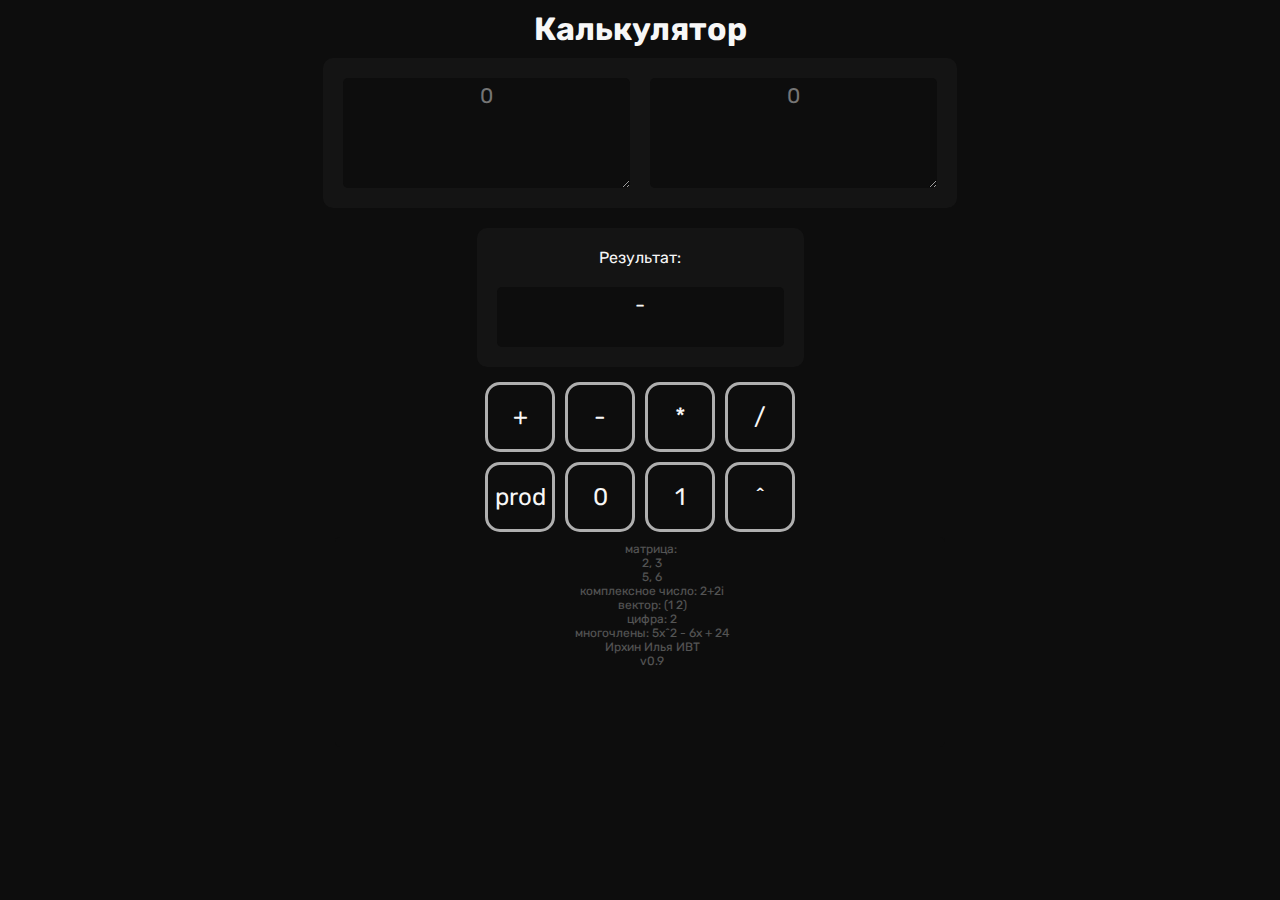
==== CalculatorV2/index.html @ 2df02c7e "new" ====
<!DOCTYPE html>
<html lang="ru">
<head>
    <meta charset="UTF-8">
    <meta name="viewport" content="width=device-width, initial-scale=1.0">
    <link href="css/style.css" rel="stylesheet">
    <title>Калькулятор</title>
</head>
<body>

    <script src="js/Template.js"></script>
    <script src="js/Component.js"></script>

    <script src="js/components/calculators/types/Complex.js"></script>
    <script src="js/components/calculators/types/Vector.js"></script>
    <script src="js/components/calculators/types/Matrix.js"></script>

    <script src="js/components/calculators/RealCalculator.js"></script>
    <script src="js/components/calculators/ComplexCalculator.js"></script>
    <script src="js/components/calculators/VectorCalculator.js"></script>
    <script src="js/components/calculators/MatrixCalculator.js"></script>
    <script src="js/components/calculators/Calculator.js"></script>

    <script src="js/components/calculators/types/Member.js"></script>
    <script src="js/components/calculators/types/Polynomial.js"></script>
    <script src="js/components/calculators/PolynomialCalculator.js"></script>

    <script src="js/components/calculatorTemplate.js"></script>
    <script src="js/components/CalculatorComponent.js"></script>

    <script src="js/components/app/AppComponent.js"></script>

    <script src="js/index.js"></script>
</body>
</html>
---- CalculatorV2/css/style.css ----
@import "components/font.css";


@import "components/textarea.css";
@import "components/calcBtns.css";

@import "components/calculator.css";

@import "components/inputContainer.css";
@import "components/outputContainer.css";
@import "components/operandsContainer.css";

.hide {
    display: none;
}
.disabled {
    opacity: .4 !important; 
    cursor: auto !important;
}

* {
    margin: 0;
    padding: 0;
    user-select: none;
}

#app {
    max-width: 100%;
    margin: auto;
    text-align: center;
}

body {
    background-color: #0d0d0d;
    color: #f7f7f7;
    font-family: "Rubik", serif;
}


body {
    margin: 10px;
    display: flex;
    justify-content: center;
    flex-direction: column;
}

.info {
    font-size: 12px;
    opacity: .3;
    resize: none;
    width: 600px !important;
    height: 200px;
    overflow: hidden;
}
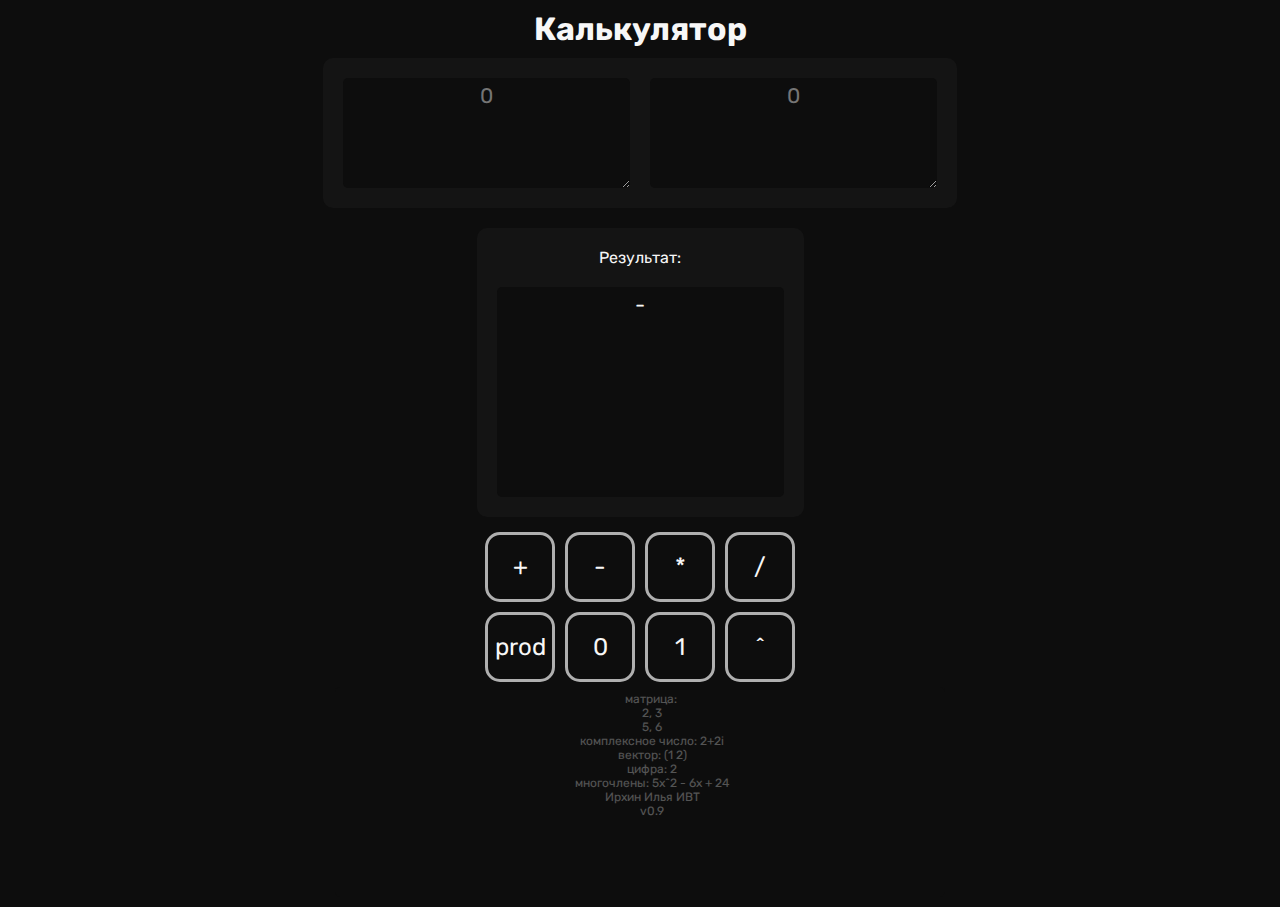
==== commit 45d5f8b8: "new" ====
--- a/CalculatorV2/index.html
+++ b/CalculatorV2/index.html
@@ -3,33 +3,56 @@
 <head>
     <meta charset="UTF-8">
     <meta name="viewport" content="width=device-width, initial-scale=1.0">
-    <link href="css/style.css" rel="stylesheet">
     <title>Калькулятор</title>
+    <link rel="stylesheet" href="css/style.css">
 </head>
 <body>
+    <div id="app">
+        <div class="header">
+            <h1>Калькулятор</h1>
+        </div>
+        <div class="getValueInputs">
+            <textarea class="input" placeholder="0" id="areaA"></textarea>
+            <textarea class="input" placeholder="0" id="areaB"></textarea>
+        </div>
 
-    <script src="js/Template.js"></script>
-    <script src="js/Component.js"></script>
-
+        <div class="results">
+            <p>Результат:</p>
+            <textarea  class="resultNumber" id="areaC" disabled>-</textarea>
+        </div>
+    <div class="operandsContainer">
+        <button class="operands btn operand" data-operand="add"> + </button>
+        <button class="operands btn operand" data-operand="sub"> - </button>
+        <button class="operands btn operand" data-operand="mult"> * </button>
+        <button class="operands btn operand" data-operand="div"> / </button>
+        <button class="operands btn operand" data-operand="prod">prod</button>
+        <button class="operands btn operand" data-operand="zero"> 0 </button>
+        <button class="operands btn operand" data-operand="one"> 1 </button>
+        <button class="operands btn operand" data-operand="pow"> ^ </button>
+    </div>
+    <textarea class="info" disabled>
+        матрица: 
+        2, 3
+        5, 6
+        комплексное число: 2+2i
+        вектор: (1 2)
+        цифра: 2
+        многочлены: 5x^2 - 6x + 24
+        Ирхин Илья ИВТ
+        v0.9
+    </textarea>
+    </div>
     <script src="js/components/calculators/types/Complex.js"></script>
     <script src="js/components/calculators/types/Vector.js"></script>
     <script src="js/components/calculators/types/Matrix.js"></script>
-
     <script src="js/components/calculators/RealCalculator.js"></script>
     <script src="js/components/calculators/ComplexCalculator.js"></script>
     <script src="js/components/calculators/VectorCalculator.js"></script>
     <script src="js/components/calculators/MatrixCalculator.js"></script>
     <script src="js/components/calculators/Calculator.js"></script>
-
     <script src="js/components/calculators/types/Member.js"></script>
     <script src="js/components/calculators/types/Polynomial.js"></script>
     <script src="js/components/calculators/PolynomialCalculator.js"></script>
-
-    <script src="js/components/calculatorTemplate.js"></script>
-    <script src="js/components/CalculatorComponent.js"></script>
-
-    <script src="js/components/app/AppComponent.js"></script>
-
     <script src="js/index.js"></script>
 </body>
 </html>--- a/CalculatorV2/css/style.css
+++ b/CalculatorV2/css/style.css
@@ -25,9 +25,11 @@
 }
 
 #app {
-    max-width: 100%;
     margin: auto;
-    text-align: center;
+    display: flex;
+    justify-content: center;
+    flex-direction: column;
+    align-items: center;
 }
 
 body {
